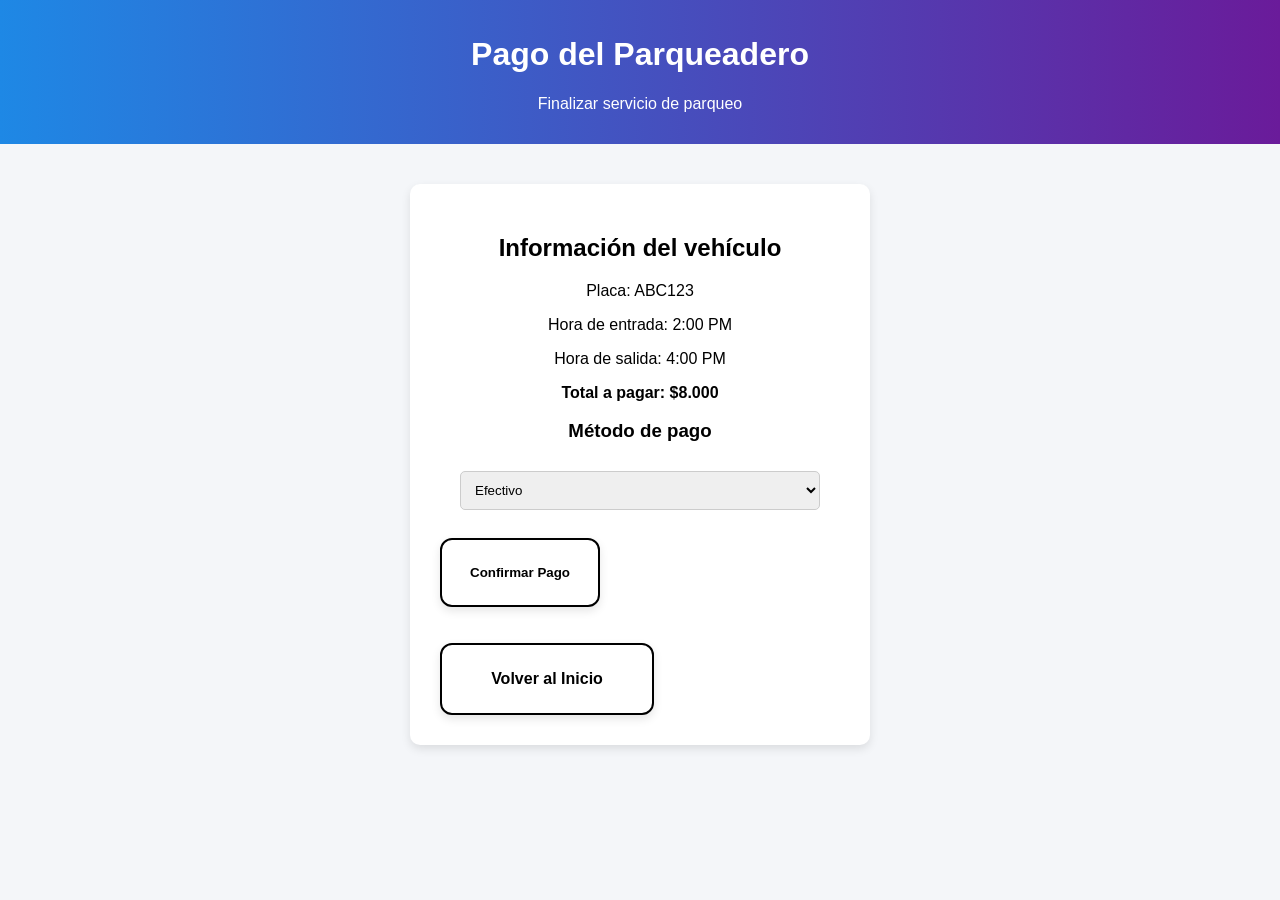
==== pago.html @ 98f25629 "Avance sistema de parqueadero" ====
<!DOCTYPE html>
<html>

<head>

<title>Pago del Parqueadero</title>
<link rel="stylesheet" href="styles.css">

</head>

<body>

<header>

<h1>Pago del Parqueadero</h1>
<p>Finalizar servicio de parqueo</p>

</header>

<div class="formulario">

<h2>Información del vehículo</h2>

<p>Placa: ABC123</p>
<p>Hora de entrada: 2:00 PM</p>
<p>Hora de salida: 4:00 PM</p>

<p><strong>Total a pagar: $8.000</strong></p>

<h3>Método de pago</h3>

<select id="metodoPago">

<option>Efectivo</option>
<option>Tarjeta</option>
<option>Pago QR</option>

</select>

<br><br>

<button class="btnVehiculo" onclick="confirmarPago()">Confirmar Pago</button>

<br><br>

<a href="index.html" class="btnVehiculo">Volver al Inicio</a>

<div id="mensajePago" class="mensaje" style="display:none"></div>

</div>

<script>

function confirmarPago(){

let metodo = document.getElementById("metodoPago").value;

let mensaje = document.getElementById("mensajePago");

mensaje.style.display="block";

mensaje.innerHTML =
"<h3>Pago realizado con éxito</h3>" +
"<p>Método de pago: "+metodo+"</p>" +
"<p>Gracias por utilizar JAV Parking System</p>";

}

</script>

</body>

</html>
---- styles.css ----
body{
font-family:'Segoe UI', Arial, sans-serif;
background:#f4f6f9;
margin:0;
text-align:center;
}

/* HEADER */

header{
background:linear-gradient(90deg,#1e88e5,#6a1b9a);
color:white;
padding:15px;
}

.logo{
text-align:center;
}

.tituloLogo{
display:flex;
align-items:center;
justify-content:center;
gap:15px;
}

.icono{
width:50px;
}

.logo h1{
margin:0;
font-size:38px;
}

.logo p{
margin-top:5px;
font-size:16px;
}

/* CONTENEDOR */

.container{
padding:40px;
}

.titulo{
color:#1e88e5;
margin-bottom:30px;
}

/* BOTONES VEHICULOS */

.vehiculos{
display:flex;
justify-content:center;
gap:40px;
flex-wrap:wrap;
}

.btnVehiculo{
display:flex;
flex-direction:column;
align-items:center;
justify-content:center;
background:white;
border:2px solid black;
border-radius:12px;
padding:25px;
width:160px;
text-decoration:none;
color:black;
font-weight:bold;
transition:0.3s;
box-shadow:0px 4px 10px rgba(0,0,0,0.1);
}

.btnVehiculo img{
width:70px;
margin-bottom:10px;
}

.btnVehiculo:hover{
background:#1e88e5;
color:white;
transform:scale(1.05);
}

/* PARQUEADERO */

.parking{
display:grid;
grid-template-columns:repeat(5,90px);
gap:20px;
justify-content:center;
margin-top:50px;
}

.space{
width:90px;
height:90px;
display:flex;
align-items:center;
justify-content:center;
font-weight:bold;
border-radius:10px;
color:white;
font-size:18px;
}

.libre{
background:#2ecc71;
}

.ocupado{
background:#e74c3c;
}

/* FORMULARIO REGISTRO */

.formulario{
background:white;
width:400px;
margin:40px auto;
padding:30px;
border-radius:10px;
box-shadow:0px 4px 10px rgba(0,0,0,0.1);
}

.formulario input,
.formulario select{
width:90%;
padding:10px;
margin:10px;
border-radius:5px;
border:1px solid #ccc;
}

/* MENSAJE DE CONFIRMACION */

.mensaje{
background:#e3f2fd;
border:2px solid #1e88e5;
padding:20px;
margin-top:20px;
border-radius:8px;
}
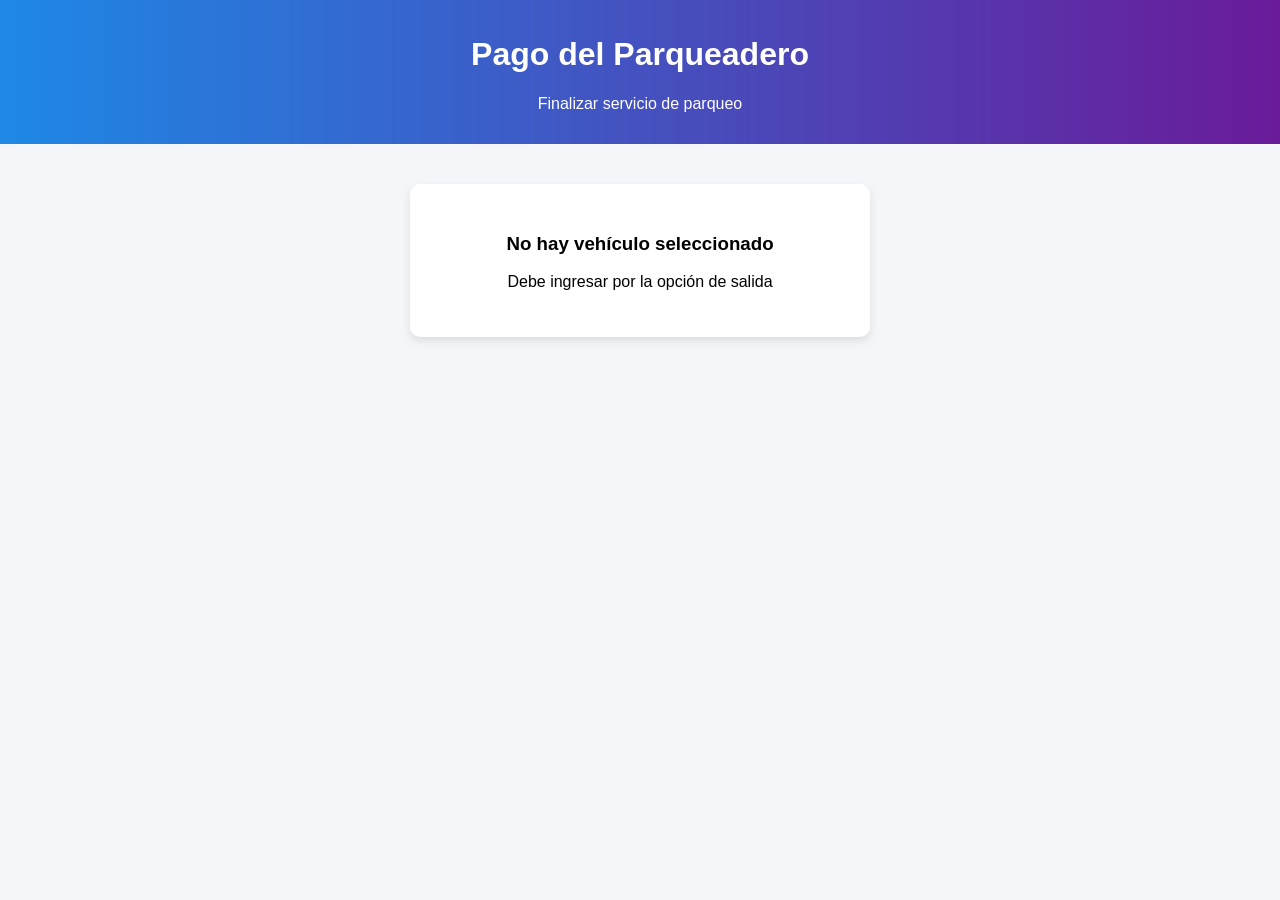
==== commit 49d20d93: "actualizacion 2026 04 21" ====
--- a/pago.html
+++ b/pago.html
@@ -2,39 +2,97 @@
 <html>
 
 <head>
-
 <title>Pago del Parqueadero</title>
 <link rel="stylesheet" href="styles.css">
-
 </head>
 
 <body>
 
 <header>
-
 <h1>Pago del Parqueadero</h1>
 <p>Finalizar servicio de parqueo</p>
-
 </header>
 
-<div class="formulario">
+<div class="formulario" id="contenedorPago">
+</div>
 
+<script>
+
+// 🔥 OBTENER VEHÍCULO DESDE SALIDA
+let vehiculo = JSON.parse(localStorage.getItem("vehiculoPago"));
+let espacio = localStorage.getItem("espacio");
+
+// 🔴 SI NO HAY VEHÍCULO
+if(!vehiculo){
+document.getElementById("contenedorPago").innerHTML =
+"<h3>No hay vehículo seleccionado</h3>" +
+"<p>Debe ingresar por la opción de salida</p>";
+}
+
+// 🔥 SI HAY VEHÍCULO
+if(vehiculo){
+
+let salida = new Date();
+
+let horas = salida.getHours().toString().padStart(2,'0');
+let minutos = salida.getMinutes().toString().padStart(2,'0');
+
+let horaSalida = horas + ":" + minutos;
+
+// 🔥 FUNCIÓN TARIFA
+function calcularTarifa(horaEntrada, tipo){
+
+let entrada = new Date();
+let salida = new Date();
+
+let [h,m] = horaEntrada.split(":");
+
+entrada.setHours(h);
+entrada.setMinutes(m);
+
+let diff = (salida - entrada) / (1000 * 60 * 60);
+
+// 🔥 tarifas desde admin o por defecto
+let tarifas = JSON.parse(localStorage.getItem("tarifas")) || {
+carro: 4000,
+moto: 3000,
+bici: 2000
+};
+
+let tarifa = tarifas[tipo] || 4000;
+
+let horas = Math.ceil(diff);
+
+// mínimo 1 hora
+if(horas < 1){
+horas = 1;
+}
+
+let total = horas * tarifa;
+
+return total;
+}
+
+let total = calcularTarifa(vehiculo.horaEntrada, vehiculo.tipo);
+
+// 🔥 MOSTRAR
+document.getElementById("contenedorPago").innerHTML = `
 <h2>Información del vehículo</h2>
 
-<p>Placa: ABC123</p>
-<p>Hora de entrada: 2:00 PM</p>
-<p>Hora de salida: 4:00 PM</p>
+<p>Placa: ${vehiculo.placa}</p>
+<p>Tipo: ${vehiculo.tipo}</p>
+<p>Espacio: ${espacio || "No asignado"}</p>
+<p>Hora de entrada: ${vehiculo.horaEntrada}</p>
+<p>Hora de salida: ${horaSalida}</p>
 
-<p><strong>Total a pagar: $8.000</strong></p>
+<p><strong>Total a pagar: $${total}</strong></p>
 
 <h3>Método de pago</h3>
 
 <select id="metodoPago">
-
 <option>Efectivo</option>
 <option>Tarjeta</option>
 <option>Pago QR</option>
-
 </select>
 
 <br><br>
@@ -46,11 +104,11 @@
 <a href="index.html" class="btnVehiculo">Volver al Inicio</a>
 
 <div id="mensajePago" class="mensaje" style="display:none"></div>
+`;
 
-</div>
+}
 
-<script>
-
+// 🔥 CONFIRMAR PAGO
 function confirmarPago(){
 
 let metodo = document.getElementById("metodoPago").value;
@@ -64,11 +122,22 @@
 "<p>Método de pago: "+metodo+"</p>" +
 "<p>Gracias por utilizar JAV Parking System</p>";
 
+// 🔥 eliminar vehículo correcto
+let activos = JSON.parse(localStorage.getItem("vehiculosActivos")) || [];
+
+let placa = vehiculo.placa;
+
+activos = activos.filter(v => v.placa !== placa);
+
+localStorage.setItem("vehiculosActivos", JSON.stringify(activos));
+
+// limpiar temporal
+localStorage.removeItem("vehiculoPago");
+
 }
 
 </script>
 
 </body>
-
 </html>
 
--- a/styles.css
+++ b/styles.css
@@ -145,3 +145,10 @@
 margin-top:20px;
 border-radius:8px;
 }
+
+.seleccionado{
+background:#f1c40f !important;
+color:black;
+border:3px solid #000;
+}
+
